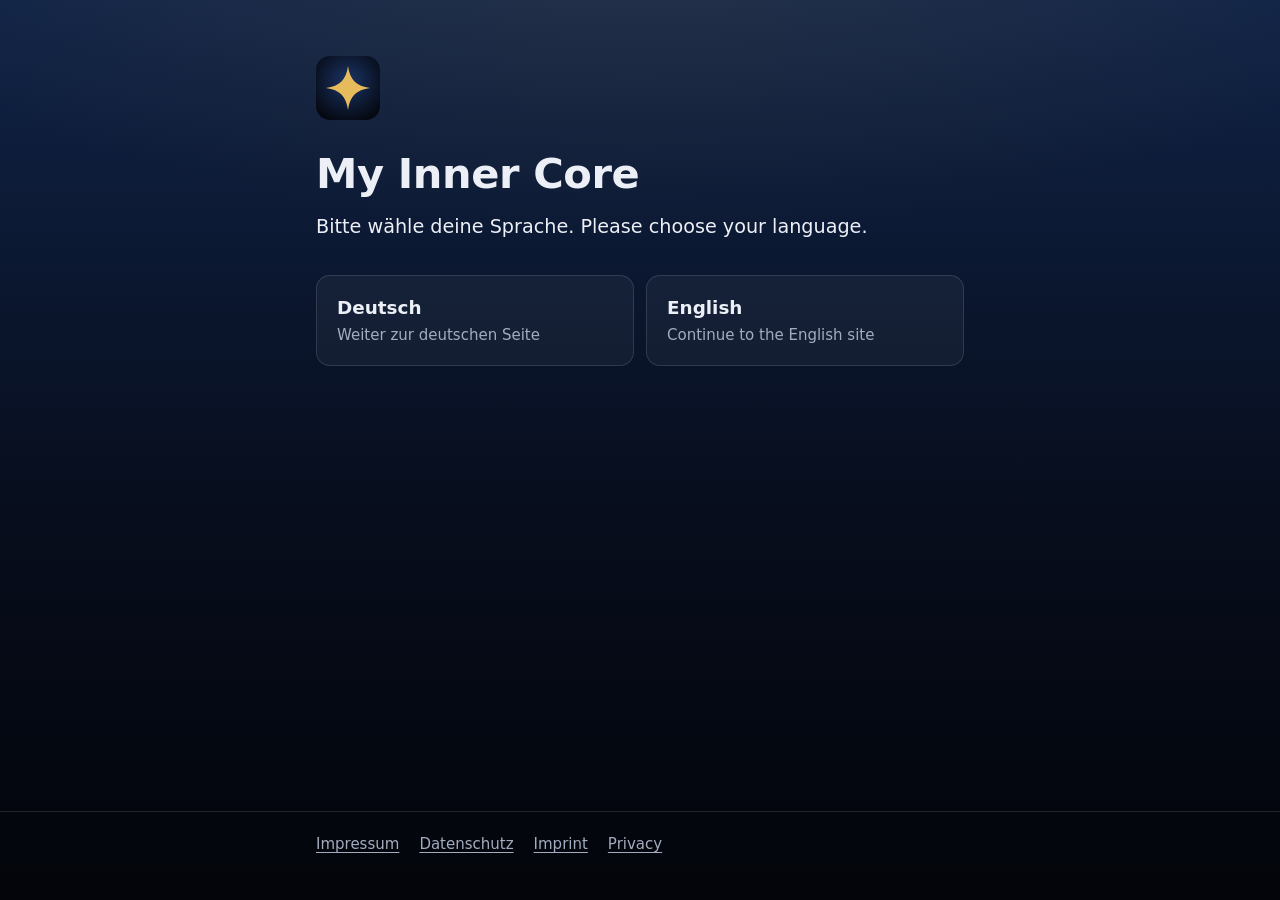
==== index.html @ 63dd1798 "First version of the website Start page, privacy policy, imprint and support for the My Inner Core i" ====
<!doctype html>
<html lang="de">
<head>
  <meta charset="utf-8">
  <meta name="viewport" content="width=device-width, initial-scale=1">
  <title>My Inner Core</title>
  <meta name="description" content="My Inner Core – eine iPhone-App für Selbstreflexion und Ziele. An iPhone app for self-reflection and goal setting.">
  <link rel="alternate" hreflang="de" href="de/">
  <link rel="alternate" hreflang="en" href="en/">
  <link rel="icon" href="favicon.svg" type="image/svg+xml">
  <link rel="stylesheet" href="style.css">
</head>
<body>
  <main>
    <div class="wrap">
      <section class="hero">
        <img class="hero-mark" src="favicon.svg" alt="">
        <h1>My Inner Core</h1>
        <p class="lead">Bitte wähle deine Sprache. <span lang="en">Please choose your language.</span></p>
        <nav class="chooser" aria-label="Sprache / Language">
          <a href="de/" hreflang="de" lang="de">Deutsch <span>Weiter zur deutschen Seite</span></a>
          <a href="en/" hreflang="en" lang="en">English <span>Continue to the English site</span></a>
        </nav>
      </section>
    </div>
  </main>
  <footer class="site-footer">
    <div class="wrap">
      <ul>
        <li><a href="de/impressum/" lang="de">Impressum</a></li>
        <li><a href="de/datenschutz/" lang="de">Datenschutz</a></li>
        <li><a href="en/imprint/" lang="en">Imprint</a></li>
        <li><a href="en/privacy/" lang="en">Privacy</a></li>
      </ul>
    </div>
  </footer>
</body>
</html>
---- style.css ----
/* My Inner Core — one shared stylesheet. No external fonts or resources. */

:root {
  color-scheme: dark;
  --bg-top: #102347;
  --bg-mid: #070d1c;
  --bg-bottom: #000;
  --surface: rgba(255, 255, 255, 0.045);
  --line: rgba(255, 255, 255, 0.12);
  --text: #eceff5;
  --muted: #a3acbf;
  --gold: #e6bb5c;
  --gold-strong: #f3cf7a;
  --gold-soft: rgba(230, 187, 92, 0.14);
  --radius: 14px;
  --font: -apple-system, BlinkMacSystemFont, "SF Pro Text", system-ui, "Segoe UI", Roboto,
    "Helvetica Neue", Arial, sans-serif;
}

*,
*::before,
*::after {
  box-sizing: border-box;
}

html {
  background-color: var(--bg-bottom);
  -webkit-text-size-adjust: 100%;
  text-size-adjust: 100%;
}

body {
  margin: 0;
  min-height: 100vh;
  display: flex;
  flex-direction: column;
  background-color: var(--bg-bottom);
  background-image:
    radial-gradient(ellipse 90% 420px at 50% -60px, rgba(230, 187, 92, 0.10), transparent 70%),
    linear-gradient(180deg, var(--bg-top) 0, var(--bg-mid) 520px, var(--bg-bottom) 1100px);
  background-repeat: no-repeat;
  color: var(--text);
  font-family: var(--font);
  font-size: 1.0625rem;
  line-height: 1.6;
  overflow-wrap: break-word;
}

.wrap {
  width: 100%;
  max-width: 44rem;
  margin: 0 auto;
  padding: 0 16px;
}

@media (min-width: 600px) {
  .wrap {
    padding: 0 28px;
  }
}

/* Header */

.site-header .wrap {
  display: flex;
  align-items: center;
  justify-content: space-between;
  gap: 1rem;
  padding-top: 18px;
  padding-bottom: 18px;
}

.brand {
  display: inline-flex;
  align-items: center;
  gap: 0.55rem;
  color: var(--text);
  font-weight: 600;
  letter-spacing: 0.01em;
  text-decoration: none;
}

.brand img {
  width: 26px;
  height: 26px;
}

.lang-switch {
  font-size: 0.9375rem;
  color: var(--muted);
  text-decoration: none;
  border: 1px solid var(--line);
  border-radius: 999px;
  padding: 0.3rem 0.85rem;
  white-space: nowrap;
}

.lang-switch:hover,
.lang-switch:focus-visible {
  color: var(--gold-strong);
  border-color: var(--gold);
}

/* Main content */

main {
  flex: 1;
  padding-top: 1.5rem;
  padding-bottom: 3rem;
}

h1,
h2,
h3 {
  line-height: 1.25;
  letter-spacing: -0.01em;
  font-weight: 650;
}

h1 {
  font-size: clamp(1.9rem, 6vw, 2.6rem);
  margin: 0 0 0.75rem;
}

h2 {
  font-size: 1.35rem;
  margin: 2.5rem 0 0.75rem;
  padding-top: 1.25rem;
  border-top: 1px solid var(--line);
}

h3 {
  font-size: 1.1rem;
  margin: 1.75rem 0 0.5rem;
}

p,
ul,
ol,
dl {
  margin: 0 0 1rem;
}

ul,
ol {
  padding-left: 1.3rem;
}

li {
  margin-bottom: 0.35rem;
}

a {
  color: var(--gold);
  text-underline-offset: 0.18em;
  text-decoration-thickness: 1px;
}

a:hover,
a:focus-visible {
  color: var(--gold-strong);
}

:focus-visible {
  outline: 2px solid var(--gold);
  outline-offset: 3px;
  border-radius: 4px;
}

strong {
  font-weight: 650;
}

.lead {
  font-size: 1.2rem;
  color: var(--text);
}

.muted,
.meta {
  color: var(--muted);
}

.meta {
  font-size: 0.9375rem;
}

.eyebrow {
  color: var(--gold);
  font-size: 0.8125rem;
  font-weight: 600;
  letter-spacing: 0.12em;
  text-transform: uppercase;
  margin: 0 0 0.5rem;
}

.ui {
  white-space: nowrap;
}

/* Start page */

.hero {
  padding: 2rem 0 1rem;
}

.hero-mark {
  width: 64px;
  height: 64px;
  margin-bottom: 1.25rem;
}

.store-badge {
  display: inline-block;
  margin: 0.5rem 0 1.5rem;
  padding: 0.7rem 1.25rem;
  border-radius: 999px;
  border: 1px solid var(--gold);
  background: var(--gold-soft);
  color: var(--gold-strong);
  font-weight: 600;
  text-decoration: none;
}

.cards {
  list-style: none;
  padding: 0;
  margin: 2rem 0 0;
  display: grid;
  gap: 0.75rem;
}

@media (min-width: 600px) {
  .cards {
    grid-template-columns: repeat(3, 1fr);
  }
}

.cards li {
  margin: 0;
}

.cards a {
  display: block;
  height: 100%;
  padding: 1rem 1.1rem;
  border: 1px solid var(--line);
  border-radius: var(--radius);
  background: var(--surface);
  color: var(--text);
  text-decoration: none;
}

.cards a:hover,
.cards a:focus-visible {
  border-color: var(--gold);
}

.cards strong {
  display: block;
  color: var(--gold);
  margin-bottom: 0.2rem;
}

.cards span {
  color: var(--muted);
  font-size: 0.9375rem;
  line-height: 1.45;
}

/* Boxes, lists, FAQ */

.box {
  padding: 1rem 1.15rem;
  border: 1px solid var(--line);
  border-left: 3px solid var(--gold);
  border-radius: var(--radius);
  background: var(--surface);
  margin: 1.25rem 0;
}

.box > :last-child {
  margin-bottom: 0;
}

.toc {
  padding: 1rem 1.15rem;
  border: 1px solid var(--line);
  border-radius: var(--radius);
  background: var(--surface);
  margin: 1.5rem 0;
}

.toc ol {
  margin: 0;
}

.toc li {
  margin-bottom: 0.2rem;
}

.address {
  font-style: normal;
  line-height: 1.7;
}

dl.facts dt {
  color: var(--muted);
  font-size: 0.9375rem;
}

dl.facts dd {
  margin: 0 0 0.85rem;
}

details {
  border: 1px solid var(--line);
  border-radius: var(--radius);
  background: var(--surface);
  margin: 0 0 0.75rem;
}

details[open] {
  border-color: rgba(230, 187, 92, 0.45);
}

summary {
  cursor: pointer;
  padding: 0.9rem 1.15rem;
  font-weight: 600;
  list-style: none;
  position: relative;
  padding-right: 2.6rem;
}

summary::-webkit-details-marker {
  display: none;
}

summary::after {
  content: "+";
  position: absolute;
  right: 1.1rem;
  top: 0.75rem;
  color: var(--gold);
  font-size: 1.25rem;
  font-weight: 400;
}

details[open] summary::after {
  content: "\2212";
}

details > :not(summary) {
  margin-left: 1.15rem;
  margin-right: 1.15rem;
}

details > :last-child {
  margin-bottom: 1rem;
}

/* Footer */

.site-footer {
  border-top: 1px solid var(--line);
  color: var(--muted);
  font-size: 0.9375rem;
}

.site-footer .wrap {
  padding-top: 1.25rem;
  padding-bottom: 2rem;
}

.site-footer ul {
  list-style: none;
  padding: 0;
  margin: 0 0 0.75rem;
  display: flex;
  flex-wrap: wrap;
  gap: 0.4rem 1.25rem;
}

.site-footer li {
  margin: 0;
}

.site-footer a {
  color: var(--muted);
}

.site-footer a:hover,
.site-footer a:focus-visible {
  color: var(--gold-strong);
}

.site-footer p {
  margin: 0;
}

/* Language chooser (root page) */

.chooser {
  display: grid;
  gap: 0.75rem;
  margin-top: 2rem;
}

@media (min-width: 600px) {
  .chooser {
    grid-template-columns: 1fr 1fr;
  }
}

.chooser a {
  display: block;
  padding: 1.1rem 1.25rem;
  border: 1px solid var(--line);
  border-radius: var(--radius);
  background: var(--surface);
  color: var(--text);
  text-decoration: none;
  font-size: 1.15rem;
  font-weight: 600;
}

.chooser a span {
  display: block;
  color: var(--muted);
  font-size: 0.9375rem;
  font-weight: 400;
}

.chooser a:hover,
.chooser a:focus-visible {
  border-color: var(--gold);
}

@media print {
  body {
    background: #fff;
    color: #000;
  }
  a {
    color: #000;
  }
  .lang-switch,
  .site-footer {
    display: none;
  }
}
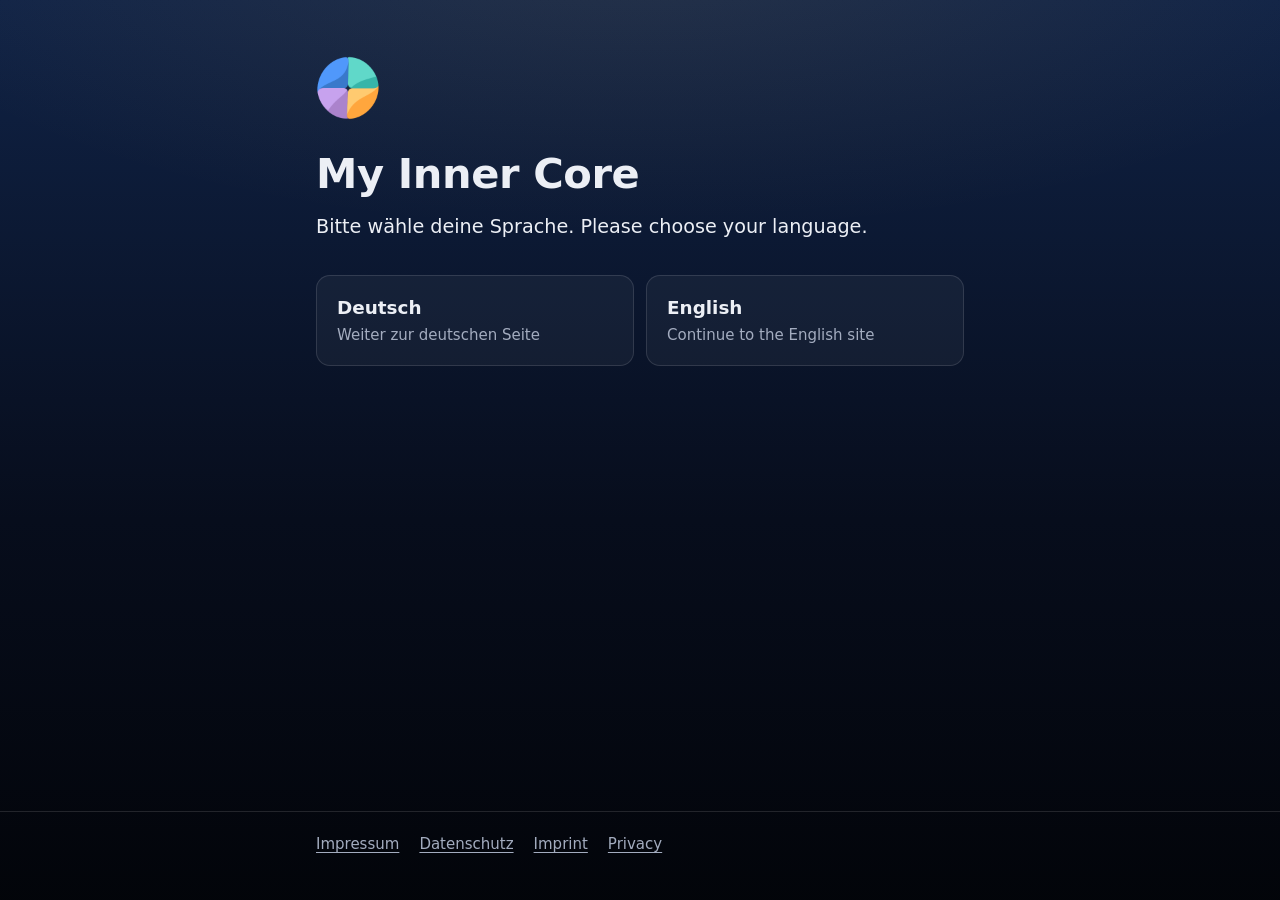
==== commit 44ab4df9: "Use the Soft Fold mark Co-Authored-By: Claude Opus 5.5 <noreply@anthropic.com>" ====
--- a/index.html
+++ b/index.html
@@ -7,14 +7,14 @@
   <meta name="description" content="My Inner Core – eine iPhone-App für Selbstreflexion und Ziele. An iPhone app for self-reflection and goal setting.">
   <link rel="alternate" hreflang="de" href="de/">
   <link rel="alternate" hreflang="en" href="en/">
-  <link rel="icon" href="favicon.svg" type="image/svg+xml">
+  <link rel="icon" href="folded-core.png" type="image/png">
   <link rel="stylesheet" href="style.css">
 </head>
 <body>
   <main>
     <div class="wrap">
       <section class="hero">
-        <img class="hero-mark" src="favicon.svg" alt="">
+        <img class="hero-mark" src="folded-core.png" alt="">
         <h1>My Inner Core</h1>
         <p class="lead">Bitte wähle deine Sprache. <span lang="en">Please choose your language.</span></p>
         <nav class="chooser" aria-label="Sprache / Language">
